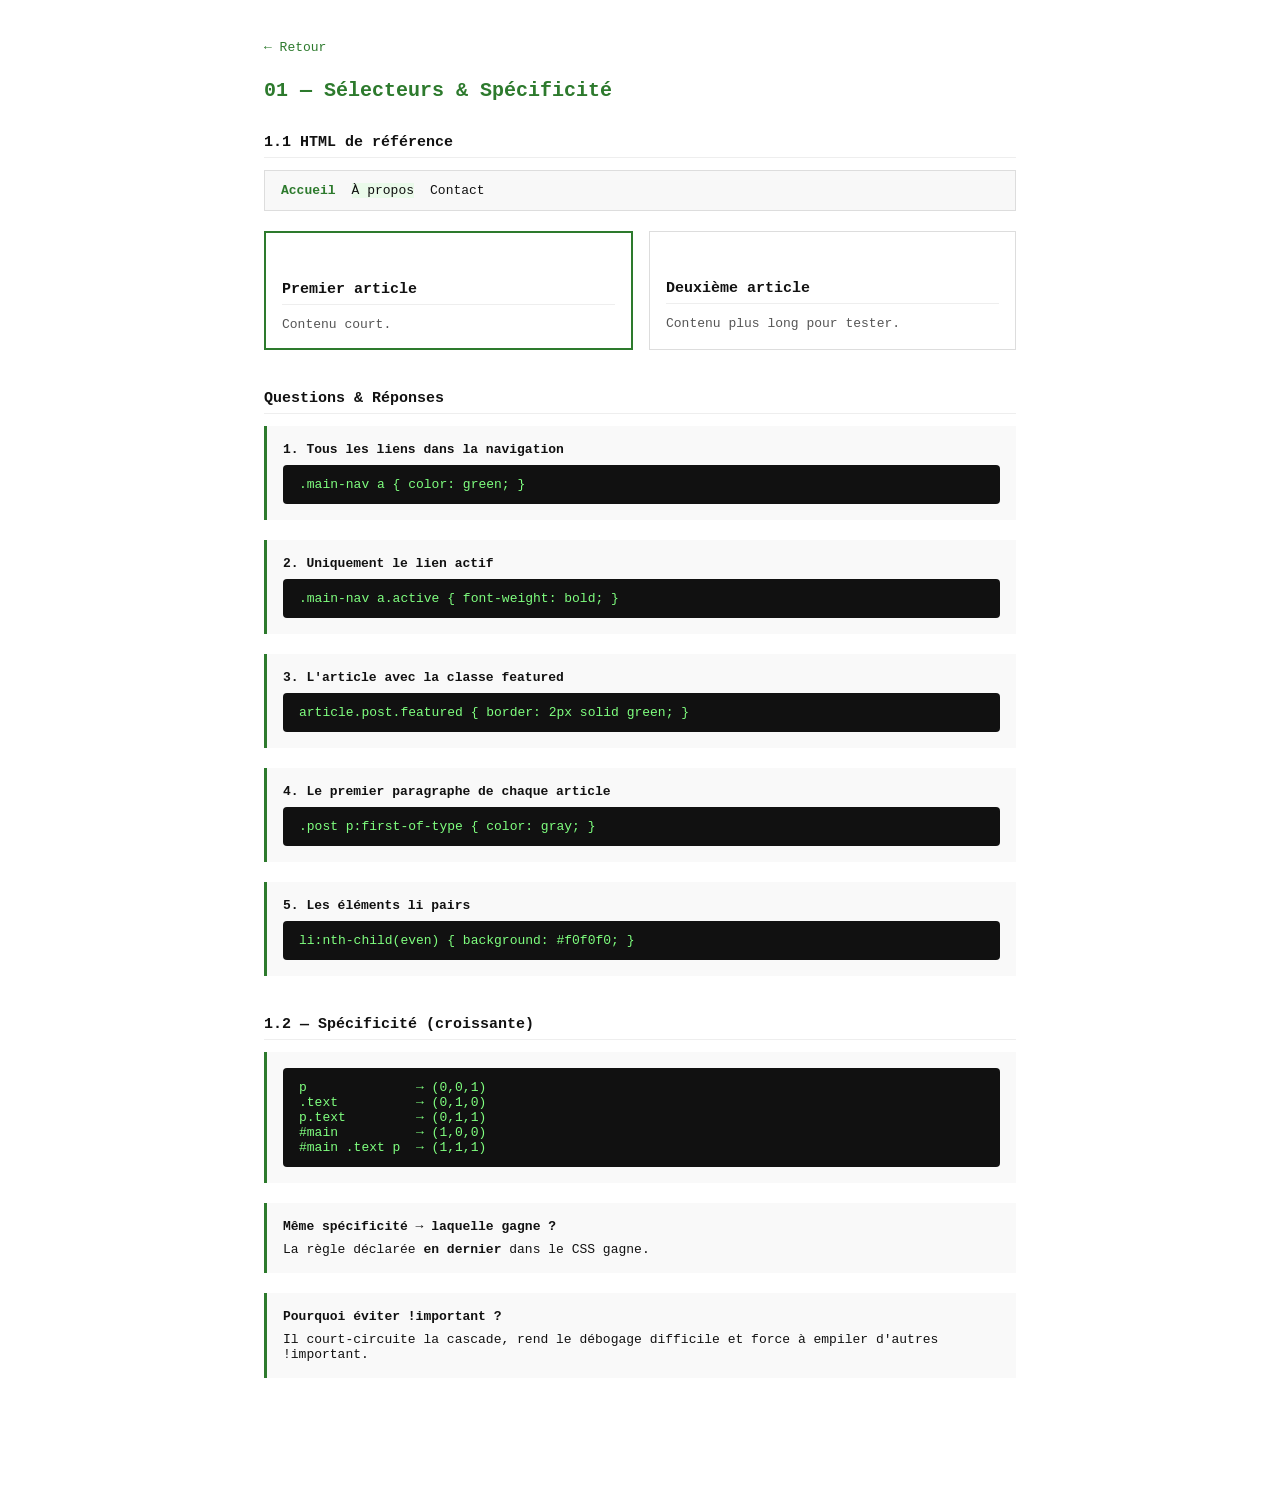
==== exercice2/index.html @ bb0e6e2e "ajouter des fichier vide pour les autre exercice" ====
<!DOCTYPE html>
<html lang="fr">
<head>
  <meta charset="UTF-8">
  <title>Ex 01 — Sélecteurs & Spécificité</title>
  <link rel="stylesheet" href="css/style.css">
</head>
<body>

  <a href="../index.html" class="back">← Retour</a>
  <h1>01 — Sélecteurs &amp; Spécificité</h1>

  <h2>1.1 HTML de référence</h2>

  <nav class="main-nav">
    <ul>
      <li><a href="/" class="active">Accueil</a></li>
      <li><a href="/about">À propos</a></li>
      <li><a href="/contact">Contact</a></li>
    </ul>
  </nav>

  <main>
    <article class="post featured">
      <h2>Premier article</h2>
      <p>Contenu court.</p>
    </article>
    <article class="post">
      <h2>Deuxième article</h2>
      <p>Contenu plus long pour tester.</p>
    </article>
  </main>

  <section class="questions">
    <h2>Questions &amp; Réponses</h2>

    <div class="qa">
      <p class="q">1. Tous les liens dans la navigation</p>
      <pre>.main-nav a { color: green; }</pre>
    </div>

    <div class="qa">
      <p class="q">2. Uniquement le lien actif</p>
      <pre>.main-nav a.active { font-weight: bold; }</pre>
    </div>

    <div class="qa">
      <p class="q">3. L'article avec la classe featured</p>
      <pre>article.post.featured { border: 2px solid green; }</pre>
    </div>

    <div class="qa">
      <p class="q">4. Le premier paragraphe de chaque article</p>
      <pre>.post p:first-of-type { color: gray; }</pre>
    </div>

    <div class="qa">
      <p class="q">5. Les éléments li pairs</p>
      <pre>li:nth-child(even) { background: #f0f0f0; }</pre>
    </div>
  </section>

  <section class="questions">
    <h2>1.2 — Spécificité (croissante)</h2>

    <div class="qa">
      <pre>p              → (0,0,1)
.text          → (0,1,0)
p.text         → (0,1,1)
#main          → (1,0,0)
#main .text p  → (1,1,1)</pre>
    </div>

    <div class="qa">
      <p class="q">Même spécificité → laquelle gagne ?</p>
      <p>La règle déclarée <strong>en dernier</strong> dans le CSS gagne.</p>
    </div>

    <div class="qa">
      <p class="q">Pourquoi éviter !important ?</p>
      <p>Il court-circuite la cascade, rend le débogage difficile et force à empiler d'autres <code>!important</code>.</p>
    </div>
  </section>

</body>
</html>
---- exercice2/css/style.css ----
*, *::before, *::after { box-sizing: border-box; margin: 0; padding: 0; }

body {
  font-family: monospace;
  background: #fff;
  color: #111;
  max-width: 800px;
  margin: 40px auto;
  padding: 0 24px 60px;
}

.back {
  display: inline-block;
  margin-bottom: 24px;
  color: #2d7a2d;
  text-decoration: none;
  font-size: 13px;
}

h1 { font-size: 20px; color: #2d7a2d; margin-bottom: 32px; }
h2 { font-size: 15px; margin: 32px 0 12px; border-bottom: 1px solid #eee; padding-bottom: 6px; }

.main-nav {
  background: #f8f8f8;
  padding: 12px 16px;
  border: 1px solid #ddd;
}

.main-nav ul { list-style: none; display: flex; gap: 16px; }

/* Réponse Q1 : tous les liens */
.main-nav a { color: #111; text-decoration: none; }

/* Réponse Q2 : lien actif */
.main-nav a.active { color: #2d7a2d; font-weight: bold; }

main { display: flex; gap: 16px; margin-top: 20px; }

.post {
  flex: 1;
  border: 1px solid #ddd;
  padding: 16px;
}

/* Réponse Q3 : article featured */
article.post.featured { border: 2px solid #2d7a2d; }

/* Réponse Q4 : premier paragraphe */
.post p:first-of-type { color: #555; font-size: 13px; }

/* Réponse Q5 : li pairs */
.main-nav li:nth-child(even) { background: #eafaea; }

/* ── Q&A ── */
.questions { margin-top: 40px; }

.qa {
  margin-bottom: 20px;
  padding: 16px;
  background: #f9f9f9;
  border-left: 3px solid #2d7a2d;
}

.q { font-weight: bold; margin-bottom: 8px; }

pre {
  background: #111;
  color: #7fff7f;
  padding: 12px 16px;
  border-radius: 4px;
  font-size: 13px;
  overflow-x: auto;
  white-space: pre;
}
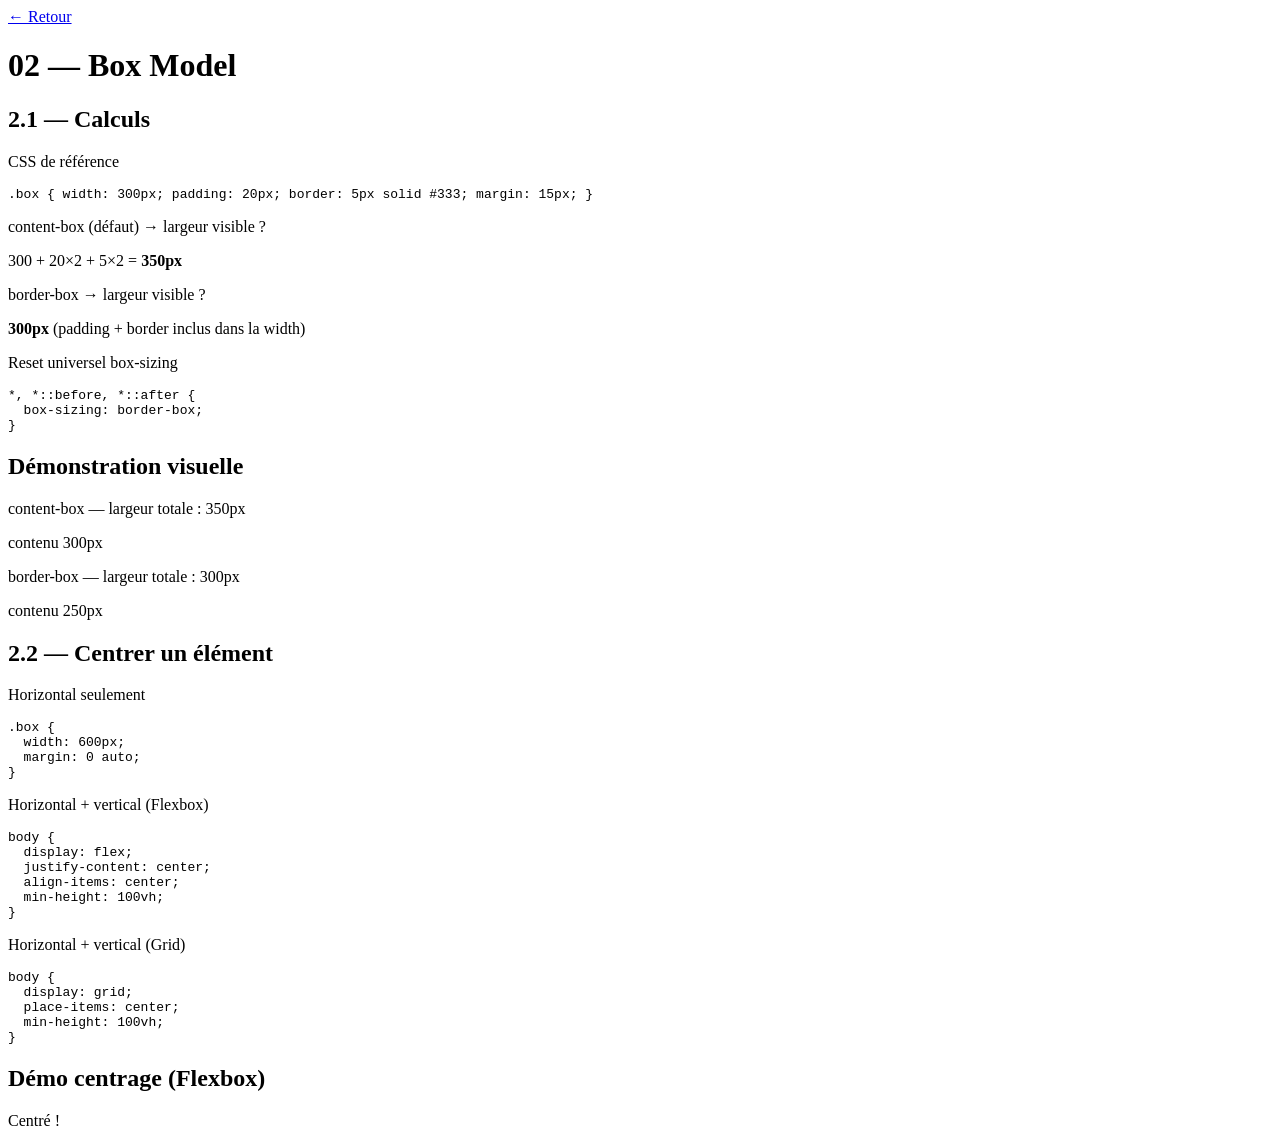
==== commit bdb0287c: "ajouter de exercice 2 avec son style" ====
--- a/exercice2/index.html
+++ b/exercice2/index.html
@@ -2,85 +2,88 @@
 <html lang="fr">
 <head>
   <meta charset="UTF-8">
-  <title>Ex 01 — Sélecteurs & Spécificité</title>
-  <link rel="stylesheet" href="css/style.css">
+  <title>Ex 02 — Box Model</title>
+  <link rel="stylesheet" href="style.css">
 </head>
 <body>
 
   <a href="../index.html" class="back">← Retour</a>
-  <h1>01 — Sélecteurs &amp; Spécificité</h1>
+  <h1>02 — Box Model</h1>
 
-  <h2>1.1 HTML de référence</h2>
+  <h2>2.1 — Calculs</h2>
 
-  <nav class="main-nav">
-    <ul>
-      <li><a href="/" class="active">Accueil</a></li>
-      <li><a href="/about">À propos</a></li>
-      <li><a href="/contact">Contact</a></li>
-    </ul>
-  </nav>
-
-  <main>
-    <article class="post featured">
-      <h2>Premier article</h2>
-      <p>Contenu court.</p>
-    </article>
-    <article class="post">
-      <h2>Deuxième article</h2>
-      <p>Contenu plus long pour tester.</p>
-    </article>
-  </main>
-
-  <section class="questions">
-    <h2>Questions &amp; Réponses</h2>
-
+  <div class="questions">
     <div class="qa">
-      <p class="q">1. Tous les liens dans la navigation</p>
-      <pre>.main-nav a { color: green; }</pre>
+      <p class="q">CSS de référence</p>
+      <pre>.box { width: 300px; padding: 20px; border: 5px solid #333; margin: 15px; }</pre>
     </div>
 
     <div class="qa">
-      <p class="q">2. Uniquement le lien actif</p>
-      <pre>.main-nav a.active { font-weight: bold; }</pre>
+      <p class="q">content-box (défaut) → largeur visible ?</p>
+      <p>300 + 20×2 + 5×2 = <strong>350px</strong></p>
     </div>
 
     <div class="qa">
-      <p class="q">3. L'article avec la classe featured</p>
-      <pre>article.post.featured { border: 2px solid green; }</pre>
+      <p class="q">border-box → largeur visible ?</p>
+      <p><strong>300px</strong> (padding + border inclus dans la width)</p>
     </div>
 
     <div class="qa">
-      <p class="q">4. Le premier paragraphe de chaque article</p>
-      <pre>.post p:first-of-type { color: gray; }</pre>
+      <p class="q">Reset universel box-sizing</p>
+      <pre>*, *::before, *::after {
+  box-sizing: border-box;
+}</pre>
+    </div>
+  </div>
+
+  <h2>Démonstration visuelle</h2>
+
+  <div class="demo-row">
+    <div>
+      <p class="label">content-box — largeur totale : 350px</p>
+      <div class="box content-box-demo">contenu 300px</div>
+    </div>
+    <div>
+      <p class="label">border-box — largeur totale : 300px</p>
+      <div class="box border-box-demo">contenu 250px</div>
+    </div>
+  </div>
+
+  <h2>2.2 — Centrer un élément</h2>
+
+  <div class="questions">
+    <div class="qa">
+      <p class="q">Horizontal seulement</p>
+      <pre>.box {
+  width: 600px;
+  margin: 0 auto;
+}</pre>
     </div>
 
     <div class="qa">
-      <p class="q">5. Les éléments li pairs</p>
-      <pre>li:nth-child(even) { background: #f0f0f0; }</pre>
-    </div>
-  </section>
-
-  <section class="questions">
-    <h2>1.2 — Spécificité (croissante)</h2>
-
-    <div class="qa">
-      <pre>p              → (0,0,1)
-.text          → (0,1,0)
-p.text         → (0,1,1)
-#main          → (1,0,0)
-#main .text p  → (1,1,1)</pre>
+      <p class="q">Horizontal + vertical (Flexbox)</p>
+      <pre>body {
+  display: flex;
+  justify-content: center;
+  align-items: center;
+  min-height: 100vh;
+}</pre>
     </div>
 
     <div class="qa">
-      <p class="q">Même spécificité → laquelle gagne ?</p>
-      <p>La règle déclarée <strong>en dernier</strong> dans le CSS gagne.</p>
+      <p class="q">Horizontal + vertical (Grid)</p>
+      <pre>body {
+  display: grid;
+  place-items: center;
+  min-height: 100vh;
+}</pre>
     </div>
+  </div>
 
-    <div class="qa">
-      <p class="q">Pourquoi éviter !important ?</p>
-      <p>Il court-circuite la cascade, rend le débogage difficile et force à empiler d'autres <code>!important</code>.</p>
-    </div>
-  </section>
+  <h2>Démo centrage (Flexbox)</h2>
+  <div class="center-demo">
+    <div class="centered-box">Centré !</div>
+  </div>
 
 </body>
-</html>+</html>
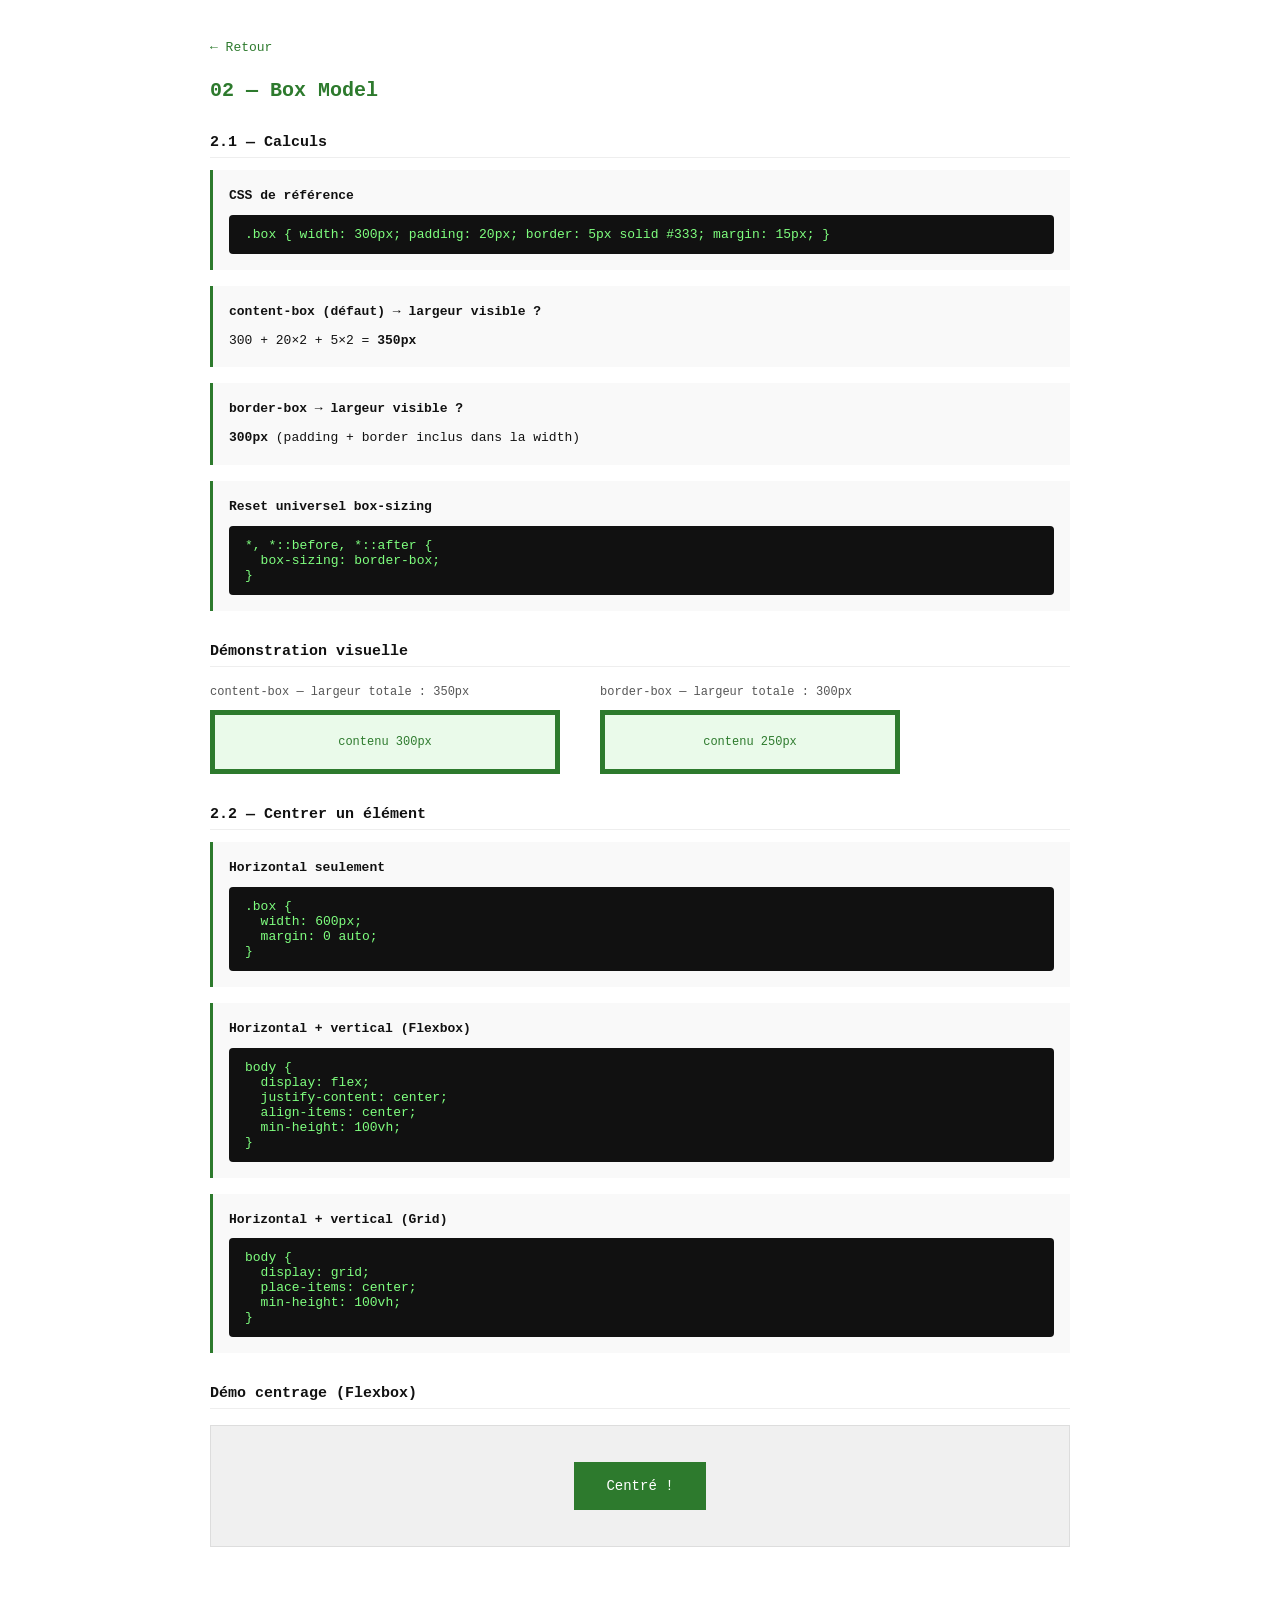
==== commit 2209ac22: "ajouter de exercice 3 avec le style" ====
--- a/exercice2/index.html
+++ b/exercice2/index.html
@@ -3,7 +3,7 @@
 <head>
   <meta charset="UTF-8">
   <title>Ex 02 — Box Model</title>
-  <link rel="stylesheet" href="style.css">
+  <link rel="stylesheet" href="css/style.css">
 </head>
 <body>
 
--- a/exercice2/css/style.css
+++ b/exercice2/css/style.css
@@ -0,0 +1,72 @@
+*
+{
+ margin: 0; padding: 0;
+  }
+
+body {
+  font-family: monospace;
+  background: #fff;
+  color: #111;
+  max-width: 860px;
+  margin: 40px auto;
+  padding: 0 24px 60px;
+}
+
+.back { display: inline-block; margin-bottom: 24px; color: #2d7a2d; text-decoration: none; font-size: 13px; }
+h1 { font-size: 20px; color: #2d7a2d; margin-bottom: 32px; }
+h2 { font-size: 15px; margin: 32px 0 12px; border-bottom: 1px solid #eee; padding-bottom: 6px; }
+
+.questions { display: flex; flex-direction: column; gap: 16px; }
+
+.qa {
+  padding: 16px;
+  background: #f9f9f9;
+  border-left: 3px solid #2d7a2d;
+}
+
+.q { font-weight: bold; margin-bottom: 8px; }
+p { font-size: 13px; line-height: 1.6; }
+
+pre {
+  background: #111;
+  color: #7fff7f;
+  padding: 12px 16px;
+  border-radius: 4px;
+  font-size: 13px;
+  overflow-x: auto;
+}
+
+/* ── Box démo ── */
+.demo-row { display: flex; gap: 40px; margin-top: 16px; flex-wrap: wrap; }
+
+.label { font-size: 12px; color: #555; margin-bottom: 8px; }
+
+.box {
+  padding: 20px;
+  border: 5px solid #2d7a2d;
+  background: #eafaea;
+  font-size: 12px;
+  color: #2d7a2d;
+  text-align: center;
+}
+
+.content-box-demo { box-sizing: content-box; width: 300px; }
+.border-box-demo  { box-sizing: border-box;  width: 300px; }
+
+/* ── Centrage démo ── */
+.center-demo {
+  display: flex;
+  justify-content: center;
+  align-items: center;
+  height: 120px;
+  background: #f0f0f0;
+  border: 1px solid #ddd;
+  margin-top: 16px;
+}
+
+.centered-box {
+  padding: 16px 32px;
+  background: #2d7a2d;
+  color: #fff;
+  font-size: 14px;
+}
